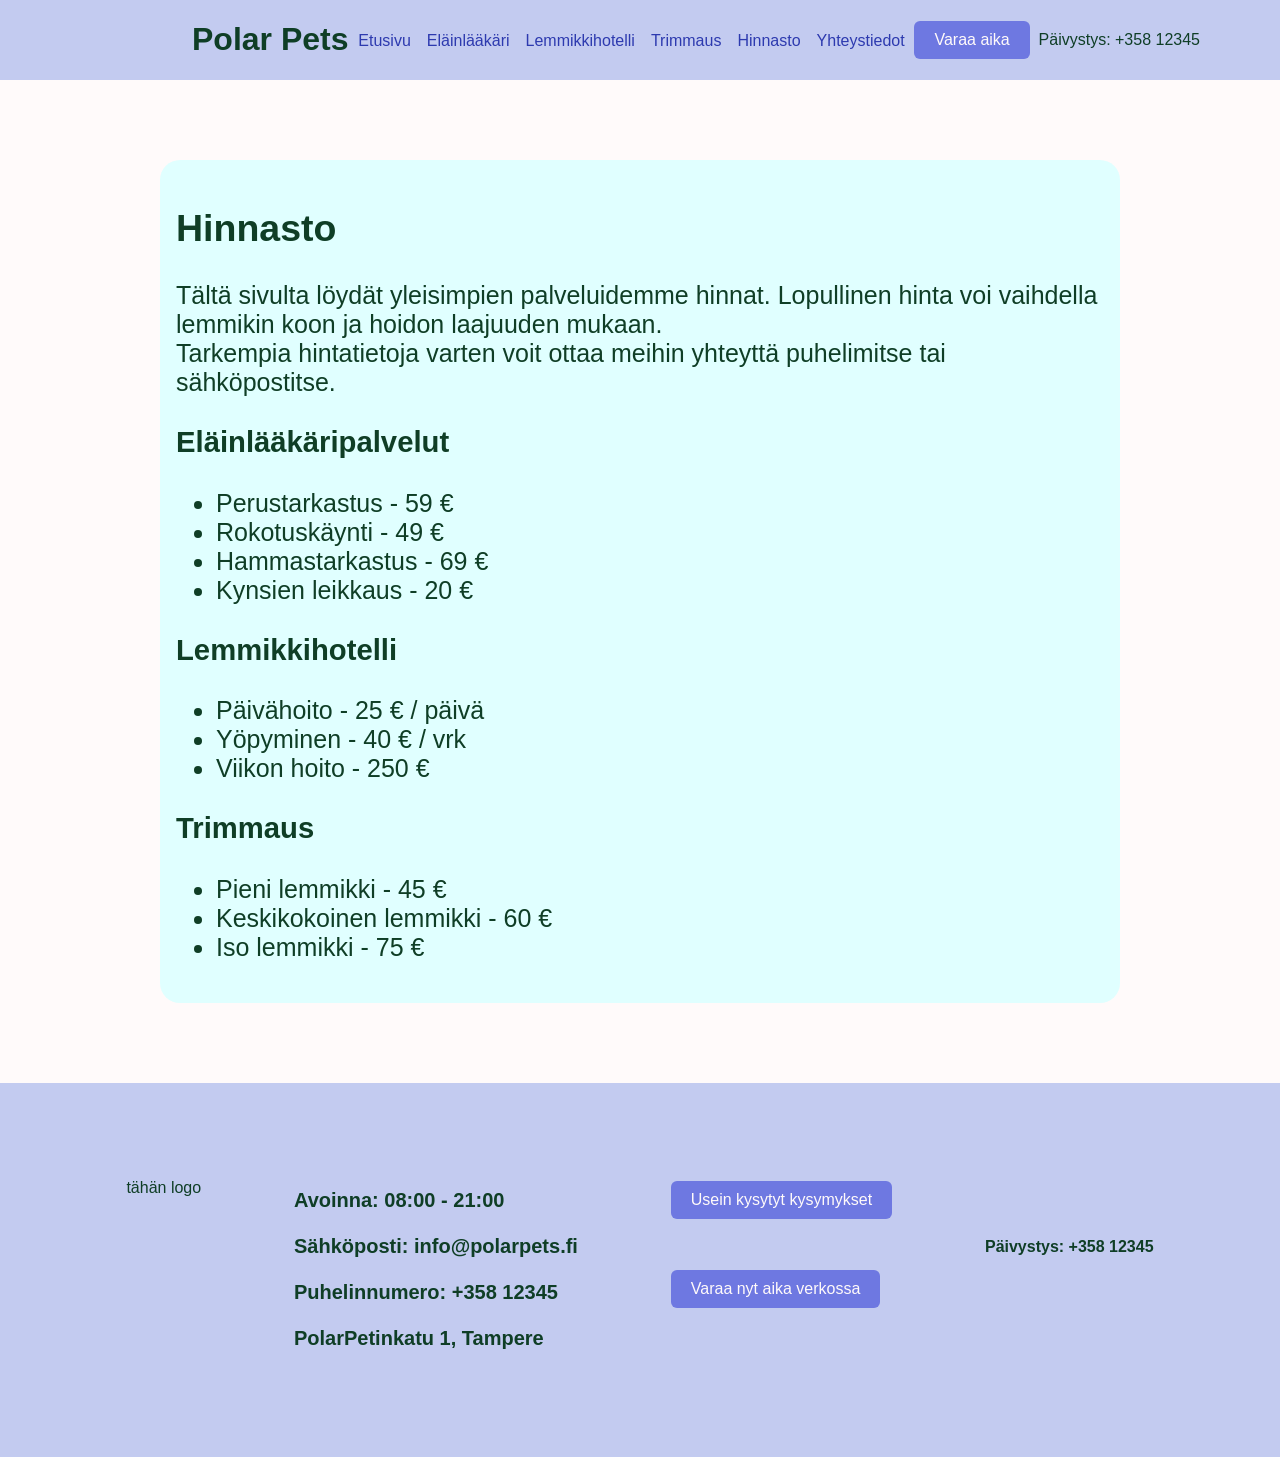
==== hinnasto.html @ 65ab1d58 "Lisäsin hinnasto.html" ====
<!DOCTYPE html>
<html lang="fi">
<head>
    <meta charset="UTF-8">
    <meta name="viewport" content="width=device-width, initial-scale=1.0">
    <meta name="description" content="Polar Pets hinnasto eläinlääkäripalveluille, lemmikkihotellille ja trimmauspalveluille.">
    <link rel="stylesheet" href="css/styles.css">
    <title>Hinnasto Polar Pets</title>
</head>

<body class="container">
    <header class="header">
        <div class="otsikko">
            <h1>Polar Pets</h1>
        </div>

        <nav class="nav">
            <a href="index.html">Etusivu</a>
            <a href="klinikka.html">Eläinlääkäri</a>
            <a href="hotelli.html">Lemmikkihotelli</a>
            <a href="trimmaus.html">Trimmaus</a>
            <a href="hinnasto.html">Hinnasto</a>
            <a href="yhteys.html">Yhteystiedot</a>
        </nav>

        <div class="aika"><a href="#" class="btn btn-primary">Varaa aika</a></div>
        <div class="oikea">Päivystys: +358 12345</div>
    </header>

    <main>
        <section class="osio">
            <div class="teksti">
                <h2>Hinnasto</h2>
                <p>Tältä sivulta löydät yleisimpien palveluidemme hinnat. Lopullinen hinta voi vaihdella lemmikin koon ja hoidon laajuuden mukaan.<br>
                    Tarkempia hintatietoja varten voit ottaa meihin yhteyttä puhelimitse tai sähköpostitse.</p>

                <h3>Eläinlääkäripalvelut</h3>
                <ul>
                    <li>Perustarkastus - 59 €</li>
                    <li>Rokotuskäynti - 49 €</li>
                    <li>Hammastarkastus - 69 €</li>
                    <li>Kynsien leikkaus - 20 €</li>
                </ul>

                <h3>Lemmikkihotelli</h3>
                <ul>
                    <li>Päivähoito - 25 € / päivä</li>
                    <li>Yöpyminen - 40 € / vrk</li>
                    <li>Viikon hoito - 250 €</li>
                </ul>

                <h3>Trimmaus</h3>
                <ul>
                    <li>Pieni lemmikki - 45 €</li>
                    <li>Keskikokoinen lemmikki - 60 €</li>
                    <li>Iso lemmikki - 75 €</li>
                </ul>
            </div>
        </section>
    </main>

    <footer class="footer">
        <div class="logo">
            <p>tähän logo</p>
        </div>
        <div class="info">
            <h4>Avoinna: 08:00 - 21:00 <br><br>
                Sähköposti: info@polarpets.fi <br><br>
                Puhelinnumero: +358 12345 <br><br>
                PolarPetinkatu 1, Tampere
            </h4>
        </div>
        <div class="kysytyt">
            <br>
            <a href="ukk.html" class="btn btn-primary">Usein kysytyt kysymykset</a>
            <br><br><br>
            <a href="#" class="btn btn-primary">Varaa nyt aika verkossa</a>
        </div>
        <div class="ajanvaraus">
            <br><br><br>
            <h4>Päivystys: +358 12345</h4>
        </div>
    </footer>
</body>
</html>
---- css/styles.css ----
.container {
    display: grid;
    grid-template-areas:
        "header"
        "main"
        "card"
        "filler"
        "footer";
    font-family: 'Poppins', sans-serif;
    grid-template-columns: 1fr;
    overflow: auto;
    background-color: snow;
    box-sizing: border-box;
    margin: 0;
}

/*
@media (min-width: 800px) { 
.container {
    display: grid;
    grid-template-columns: 1fr;
    grid-template-rows: auto;
    background-color: snow;
    font-family: 'Poppins', sans-serif;
    overflow: auto;
    max-width: 100%;
    margin: 0;
    box-sizing: border-box;
}}

*/


.header {
    grid-area: header;
    display: flex;
    justify-content: space-between;
    align-items: center;
    background-color: rgb(195, 203, 240);
    color:rgb(15, 62, 38);
    overflow: auto;
    /*margin-left: calc(-50vw + 50%);
    margin-right: calc(-50vw + 50%);
    margin-top: calc(-50vw + 50%); */
    position: sticky;
    top: 0;
    box-sizing: border-box;
}

.menu-toggle {
  display: none;
}

@media (max-width: 800px) {
.header {
    margin: 0;
    justify-content: flex-end;
    gap: 2rem;
}

.nav {
    display: block;        
    flex-direction: column;
    background: rgb(195, 203, 240);
    margin: 2rem;
  }

}

.otsikko {
    margin-left: 12rem;
}

.oikea {
    color: rgb(15, 62, 38);
    margin-right: 5rem;
    justify-content: center;
}

.nav {
    grid-area: nav;
    display: flex;
    color: rgb(15, 62, 38);
    justify-content: space-evenly;
    align-items: center;
    font-family: Duplicatesans,Arial,sans-serif;
    border-radius: 20px;
    gap: 1rem;
    padding: 1px;
    margin-top: 2px;

}

.nav a {
    color: rgb(45, 58, 175);
    text-decoration: none;
    transition: color 0.3s ease;
}

.nav a:hover {
  color: #007BFF;
  transform: scale(1.1);
}

.nav p {
    margin-top: 1rem;
}

.aika a {
    margin-top: 1rem;
}

.main {
    color: rgb(15, 62, 38);
    background-color: rgb(114, 181, 217);
    border-radius: 5px;
    box-sizing: border-box;
    
}

.osio {
    grid-area: main;
    display: flex;
    margin-left: 10rem;
    margin-right: 10rem;
    margin-top: 5rem;
    margin-bottom: 5rem;  
    padding: 1rem;
    color: rgb(15, 62, 38);
    background-color: lightcyan;
    border-radius: 20px;
    font-size: 25px;

}

@media (max-width: 800px) {
.osio {
    margin: 0;
}
}

.osio img {
    border-radius: 20px;
    margin-left: 1rem;
    margin-right: 1rem;
}

@media (max-width: 800px) {
.osio img {
    display: none;
}
}

.palvelut {
  grid-area: card;
  display: flex;
  gap: 40px 20px;
  justify-content: center;
  padding: 40px;
  flex-wrap: wrap;
  box-sizing: border-box;
}

.card {
  background: rgb(195, 203, 240);
  color: rgb(15, 62, 38);
  border-radius: 12px;
  padding: 20px;
  width: 300px;
  box-shadow: 0 4px 12px rgba(0,0,0,0.1);
  text-align: center;
  transition: transform 0.2s ease;
  /*flex: 0 0 calc(33.333% - 20px); */
}

.card:hover {
  transform: translateY(-5px);
}

.card h3 {
  margin-bottom: 10px;
}

.card p {
  font-size: 14px;
  margin-bottom: 20px;
}

.btn {
  display: inline-block;
  padding: 10px 20px;
  background: #6e78e1;
  color: snow;
  text-decoration: none;
  border-radius: 6px;
  margin-bottom: 15px;
}

.btn:hover {
  background: snow;
  color: #6e78e1;
  font-weight: bold;
}

.card-images {
  display: flex;
  justify-content: center;
  gap: 8px;
}

.card-images img {
  width: 200px;
  height: 300px;
  object-fit: cover;
  border-radius: 6px;
}


.filler {
    grid-area: filler;  
}

/*.full-width {
  width: 100vw; 
  height: auto;
}*/

.filler img {
    /*object-fit: cover; 
    margin-left: calc(-50vw + 50%);
    margin-right: calc(-50vw + 50%);*/
    width: 100vw; 
    height: auto;

}

@media (max-width: 800px) {
.filler {
    display: none;
}
} 

.cta {
 padding: 80px 20px;
  background: linear-gradient(135deg, #6c66d8, #92a8d6);
  color: white;
  text-align: center;
  margin: 5rem;
  border-radius: 20px;
}

.cta-content {
  max-width: 800px;
  margin: 0 auto;
}

.cta h2 {
  font-size: 2rem;
  margin-bottom: 15px;
}

.cta p {
  font-size: 1.1rem;
  margin-bottom: 30px;
  opacity: 0.9;
}

.cta-button {
  display: inline-block;
  padding: 14px 28px;
  font-size: 1rem;
  color: #4f46e5;
  background: white;
  border-radius: 6px;
  text-decoration: none;
  font-weight: bold;
  transition: 0.3s ease;
}

.cta-button:hover {
  background: #e5e7eb;
  transform: translateY(-2px);
}


.footer {
    grid-area: footer;
    display: flex;
    background-color: rgb(195, 203, 240);
    color: rgb(15, 62, 38);
    justify-content: space-around;
    padding: 5rem;
    /*margin-left: calc(-50vw + 50%);
    margin-bottom: calc(-50vw + 50%);
    margin-right: calc(-50vw + 50%); */
    box-sizing: border-box;
    
}

.info {
    font-size: 20px;
}


.footer a {
    text-decoration: none;
    transition: color 0.3s ease;
}

.footer a:hover {
  color: #007BFF;
  transform: scale(1.1);
}
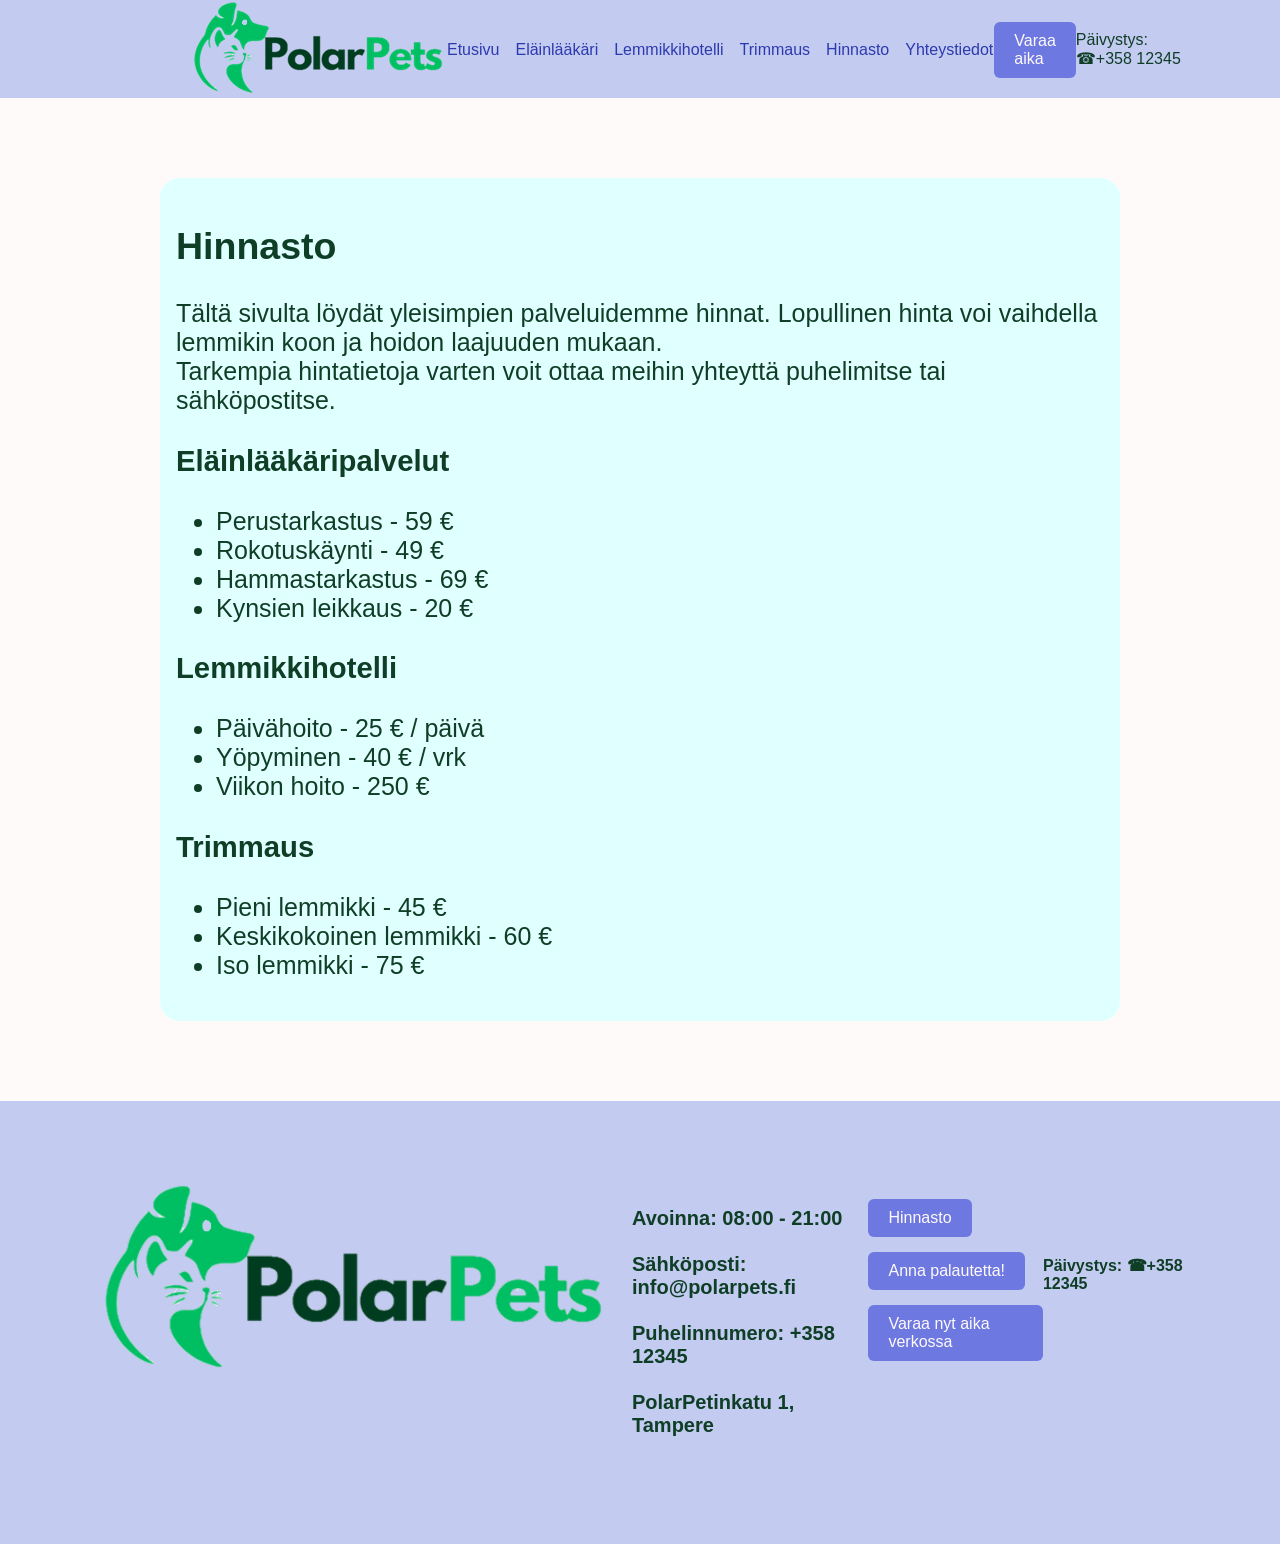
==== commit ce79bdf8: "Logon lisäys headeriin ja footeriin" ====
--- a/hinnasto.html
+++ b/hinnasto.html
@@ -5,13 +5,14 @@
     <meta name="viewport" content="width=device-width, initial-scale=1.0">
     <meta name="description" content="Polar Pets hinnasto eläinlääkäripalveluille, lemmikkihotellille ja trimmauspalveluille.">
     <link rel="stylesheet" href="css/styles.css">
+    <link rel="icon" href="kuvat/favicon.png" type="image/png">
     <title>Hinnasto Polar Pets</title>
 </head>
 
 <body class="container">
     <header class="header">
         <div class="otsikko">
-            <h1>Polar Pets</h1>
+        <img src="kuvat/logopieni.png">
         </div>
 
         <nav class="nav">
@@ -24,7 +25,7 @@
         </nav>
 
         <div class="aika"><a href="#" class="btn btn-primary">Varaa aika</a></div>
-        <div class="oikea">Päivystys: +358 12345</div>
+        <div class="oikea">Päivystys: ☎+358 12345</div>
     </header>
 
     <main>
@@ -61,7 +62,7 @@
 
     <footer class="footer">
         <div class="logo">
-            <p>tähän logo</p>
+            <img src="kuvat/logo.png" alt="Polar Pets -logo, jossa koiran ja kissan hahmot ja teksti PolarPets">
         </div>
         <div class="info">
             <h4>Avoinna: 08:00 - 21:00 <br><br>
@@ -72,13 +73,15 @@
         </div>
         <div class="kysytyt">
             <br>
-            <a href="ukk.html" class="btn btn-primary">Usein kysytyt kysymykset</a>
-            <br><br><br>
-            <a href="#" class="btn btn-primary">Varaa nyt aika verkossa</a>
+            <a href="hinnasto.html" class="btn btn-primary">Hinnasto</a>
+            <br>
+            <a href="lomake.html" class="btn btn-primary">Anna palautetta!</a>
+            <br>
+            <a href="varaus.html" class="btn btn-primary">Varaa nyt aika verkossa</a>
         </div>
         <div class="ajanvaraus">
             <br><br><br>
-            <h4>Päivystys: +358 12345</h4>
+            <h4>Päivystys: ☎+358 12345</h4>
         </div>
     </footer>
 </body>
